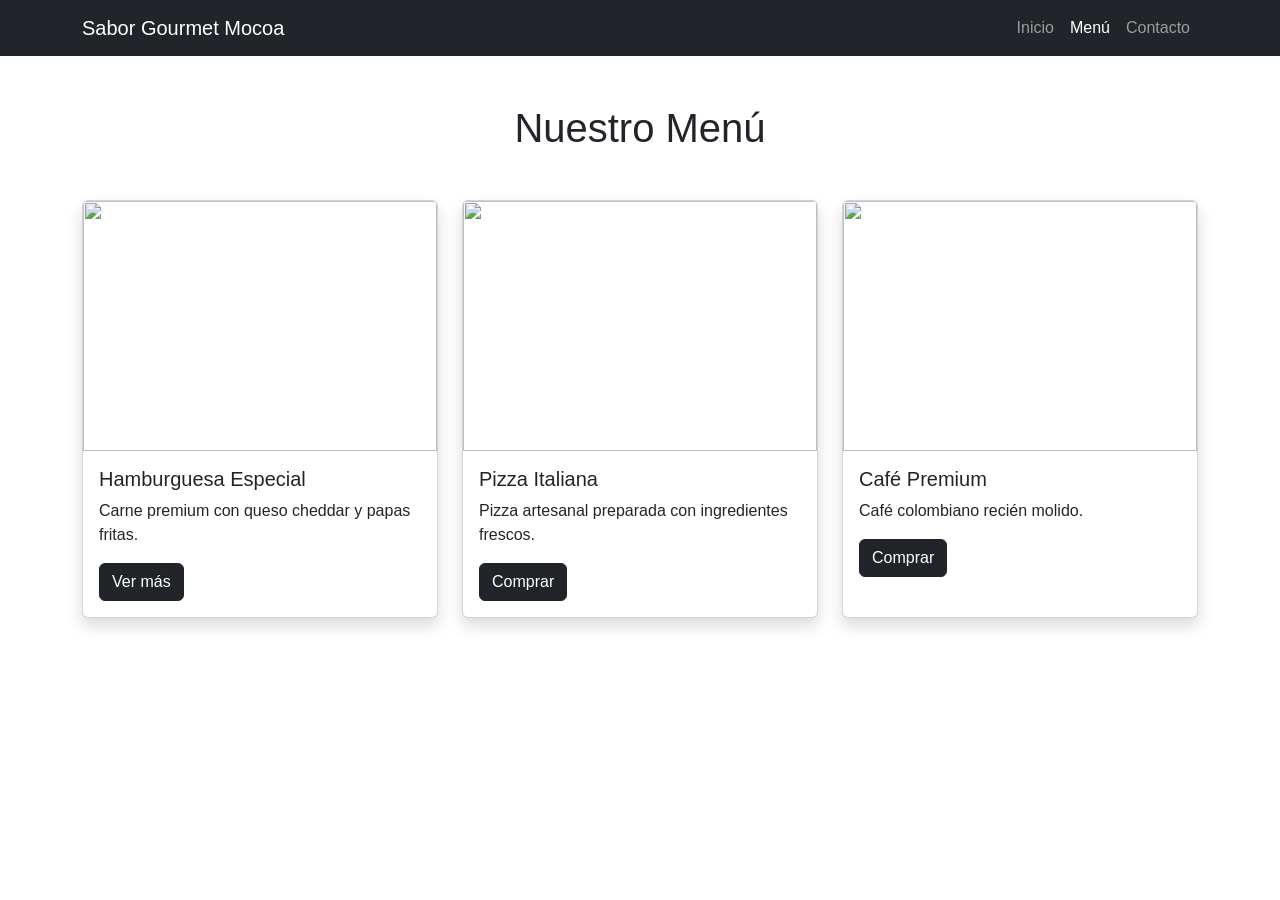
==== menu.html @ 93be4ce0 "Primer commit" ====
<!DOCTYPE html>
<html lang="es">
<head>
    <meta charset="UTF-8">
    <meta name="viewport" content="width=device-width, initial-scale=1.0">
    <title>Menú</title>

    <link href="https://cdn.jsdelivr.net/npm/bootstrap@5.3.7/dist/css/bootstrap.min.css" rel="stylesheet">

    <link rel="stylesheet" href="style.css">
</head>
<body>

    <nav class="navbar navbar-expand-lg navbar-dark bg-dark">
        <div class="container">

            <a class="navbar-brand" href="index.html">
                Sabor Gourmet Mocoa
            </a>

            <button class="navbar-toggler" type="button" data-bs-toggle="collapse" data-bs-target="#menu">
                <span class="navbar-toggler-icon"></span>
            </button>

            <div class="collapse navbar-collapse" id="menu">

                <ul class="navbar-nav ms-auto">

                    <li class="nav-item">
                        <a class="nav-link" href="index.html">Inicio</a>
                    </li>

                    <li class="nav-item">
                        <a class="nav-link active" href="menu.html">Menú</a>
                    </li>

                    <li class="nav-item">
                        <a class="nav-link" href="contacto.html">Contacto</a>
                    </li>

                </ul>

            </div>
        </div>
    </nav>

    <section class="container py-5">

        <h1 class="text-center mb-5">Nuestro Menú</h1>

        <div class="row g-4">

            <div class="col-md-4">
                <div class="card shadow h-100">

                    <img src="https://images.unsplash.com/photo-1568901346375-23c9450c58cd?q=80&w=800" class="card-img-top">

                    <div class="card-body">

                        <h5 class="card-title">
                            Hamburguesa Especial
                        </h5>

                        <p class="card-text">
                            Carne premium con queso cheddar y papas fritas.
                        </p>

                        <button class="btn btn-dark" data-bs-toggle="modal" data-bs-target="#modal1">
                            Ver más
                        </button>

                    </div>
                </div>
            </div>

            <div class="col-md-4">
                <div class="card shadow h-100">

                    <img src="https://images.unsplash.com/photo-1565299624946-b28f40a0ae38?q=80&w=800" class="card-img-top">

                    <div class="card-body">

                        <h5 class="card-title">
                            Pizza Italiana
                        </h5>

                        <p class="card-text">
                            Pizza artesanal preparada con ingredientes frescos.
                        </p>

                        <button class="btn btn-dark">
                            Comprar
                        </button>

                    </div>
                </div>
            </div>

            <div class="col-md-4">
                <div class="card shadow h-100">

                    <img src="https://images.unsplash.com/photo-1495474472287-4d71bcdd2085?q=80&w=800" class="card-img-top">

                    <div class="card-body">

                        <h5 class="card-title">
                            Café Premium
                        </h5>

                        <p class="card-text">
                            Café colombiano recién molido.
                        </p>

                        <button class="btn btn-dark">
                            Comprar
                        </button>

                    </div>
                </div>
            </div>

        </div>
    </section>

    <div class="modal fade" id="modal1">
        <div class="modal-dialog">
            <div class="modal-content">

                <div class="modal-header">
                    <h5 class="modal-title">Hamburguesa Especial</h5>

                    <button class="btn-close" data-bs-dismiss="modal"></button>
                </div>

                <div class="modal-body">
                    Incluye papas fritas y bebida gratis.
                </div>

                <div class="modal-footer">
                    <button class="btn btn-secondary" data-bs-dismiss="modal">
                        Cerrar
                    </button>
                </div>

            </div>
        </div>
    </div>
    <script src="https://cdn.jsdelivr.net/npm/bootstrap@5.3.7/dist/js/bootstrap.bundle.min.js"></script>

</body>
</html>
---- style.css ----
body {
    font-family: Arial, sans-serif;
}
.card img {
    height: 250px;
    object-fit: cover;
}

.card {
    transition: transform 0.3s;
}

.card:hover {
    transform: scale(1.05);
}

footer {
    font-size: 14px;
}

body {
    font-family: Arial, sans-serif;
}

.hero {
    height: 90vh;
    background-image: url('https://images.unsplash.com/photo-1504674900247-0877df9cc836?q=80&w=1200');
    background-size: cover;
    background-position: center;
}

.hero .container {
    background: rgba(0, 0, 0, 0.5);
    padding: 40px;
    border-radius: 10px;
}

footer {
    font-size: 14px;
}
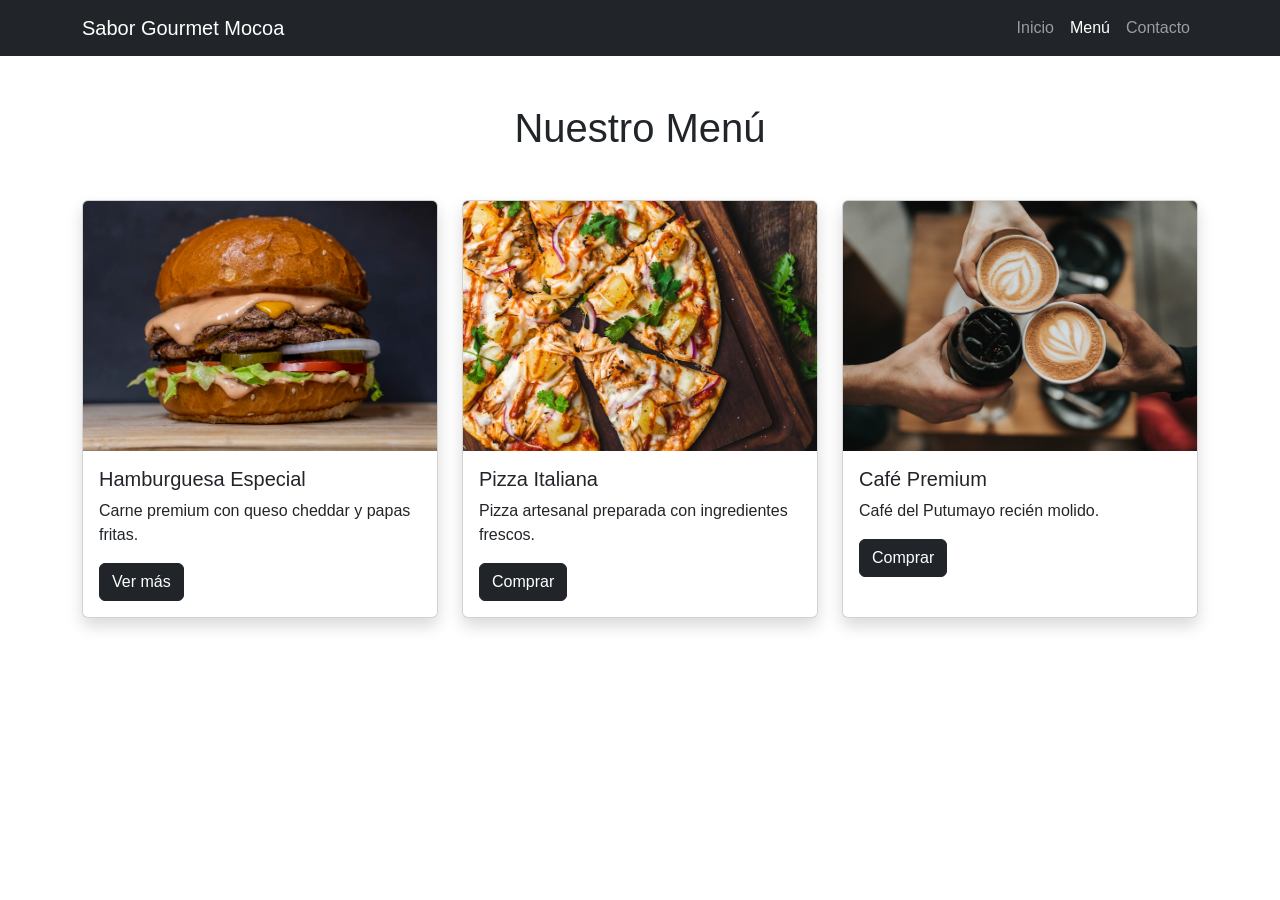
==== commit 2958384c: "Primer commit" ====
--- a/menu.html
+++ b/menu.html
@@ -53,7 +53,7 @@
             <div class="col-md-4">
                 <div class="card shadow h-100">
 
-                    <img src="https://images.unsplash.com/photo-1568901346375-23c9450c58cd?q=80&w=800" class="card-img-top">
+                    <img src="HamburguesaEspecial.jpg" class="card-img-top">
 
                     <div class="card-body">
 
@@ -76,7 +76,7 @@
             <div class="col-md-4">
                 <div class="card shadow h-100">
 
-                    <img src="https://images.unsplash.com/photo-1565299624946-b28f40a0ae38?q=80&w=800" class="card-img-top">
+                    <img src="Pizza.jpg" class="card-img-top">
 
                     <div class="card-body">
 
@@ -99,7 +99,7 @@
             <div class="col-md-4">
                 <div class="card shadow h-100">
 
-                    <img src="https://images.unsplash.com/photo-1495474472287-4d71bcdd2085?q=80&w=800" class="card-img-top">
+                    <img src="Cafe.jpg" class="card-img-top">
 
                     <div class="card-body">
 
@@ -108,7 +108,7 @@
                         </h5>
 
                         <p class="card-text">
-                            Café colombiano recién molido.
+                            Café del Putumayo recién molido.
                         </p>
 
                         <button class="btn btn-dark">
--- a/style.css
+++ b/style.css
@@ -24,8 +24,11 @@
 
 .hero {
     height: 90vh;
-    background-image: url('https://images.unsplash.com/photo-1504674900247-0877df9cc836?q=80&w=1200');
+
+    background-image: url('fondo1.avif');
+
     background-size: cover;
+
     background-position: center;
 }
 
